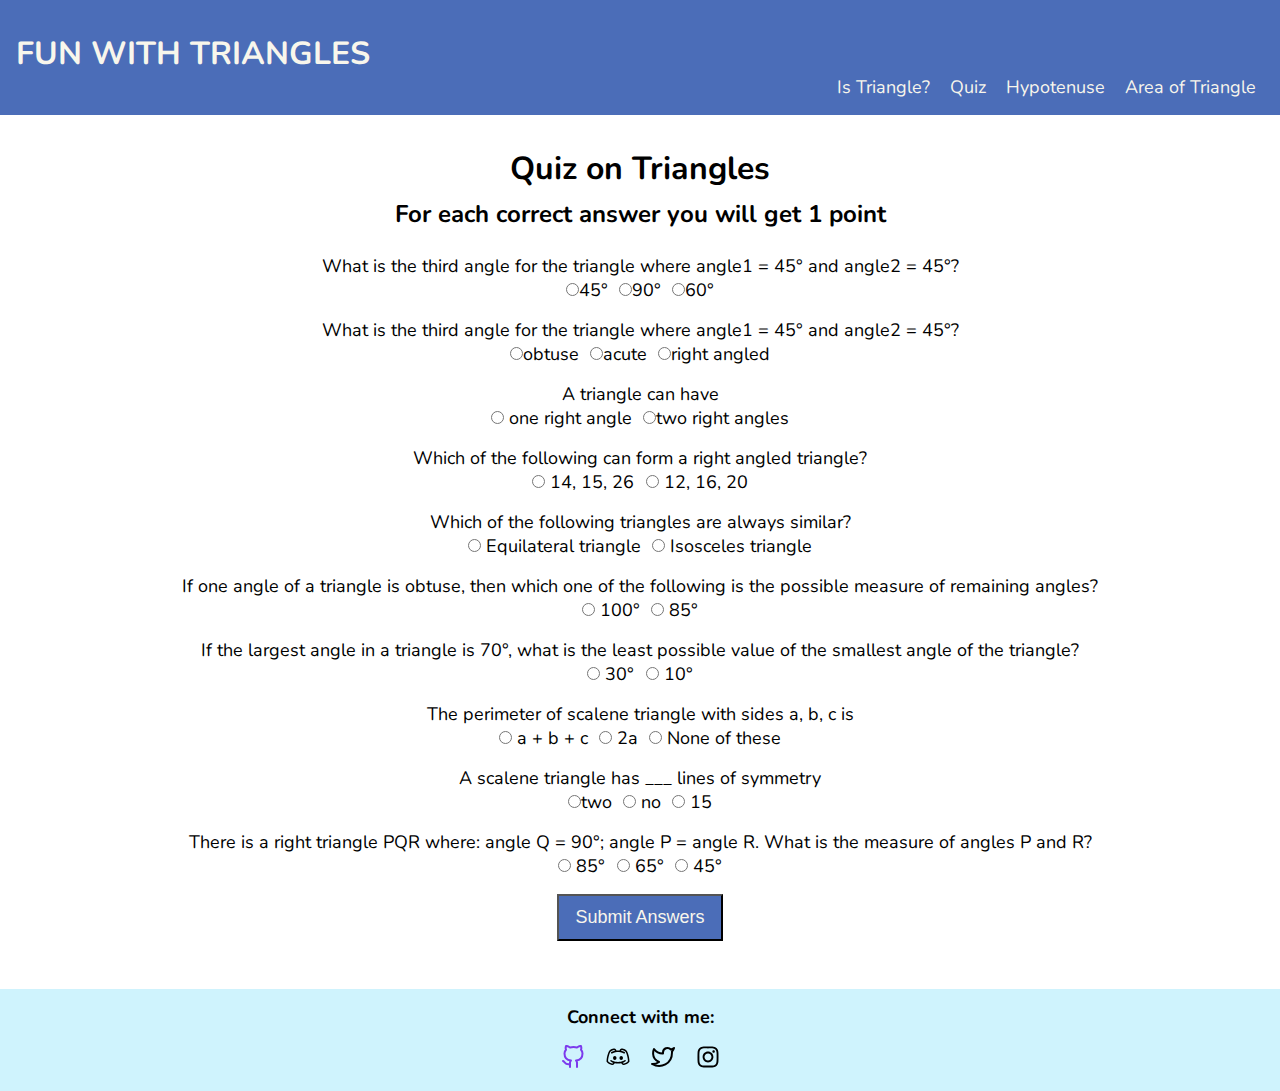
==== index.html @ 8282b1fc "update: complete" ====
<!DOCTYPE html>
<html lang="en">
<head>
    <meta charset="UTF-8">
    <meta http-equiv="X-UA-Compatible" content="IE=edge">
    <meta name="viewport" content="width=device-width, initial-scale=1.0">
    <title>Quiz | Fun with Triangles</title>
    <link rel="stylesheet" href="./styles/style.css">
</head>
<body>
  <header>
    <h1>FUN WITH TRIANGLES</h1>
    <nav>
          <a class="nav-items" href="./pages/angles.html">Is Triangle?</a>
          <a class="nav-items" href="/">Quiz</a>
          <a class="nav-items" href="./pages/hypotenuse.html">Hypotenuse</a>
          <a class="nav-items" href="./pages/area.html">Area of Triangle</a>

    </nav>
  </header>
 
  <main>
        <h1>Quiz on Triangles</h1>
        <p>For each correct answer you will get 1 point</p>
        
        <form class="quiz-form">
            <div class="question-container">
                <p>
                  What is the third angle for the triangle where angle1 = 45° and
                  angle2 = 45°?
                </p>
                <label><input type="radio" name="question1" value="45°" />45°</label>
                <label><input type="radio" name="question1" value="90°" />90°</label>
                <label><input type="radio" name="question1" value="60°" />60°</label>
            </div>
            <div class="question-container">
                <p>
                  What is the third angle for the triangle where angle1 = 45° and
                  angle2 = 45°?
                </p>
                <label>
                  <input type="radio" name="question2" value="obtuse" />obtuse
                </label>
                <label
                  ><input type="radio" name="question2" value="acute" />acute</label
                >
                <label
                  ><input type="radio" name="question2" value="right angled" />right
                  angled</label
                >
            </div>
            <div class="question-container">
                <p>A triangle can have</p>
                <label>
                  <input type="radio" name="question3" value="one right angle" />
                  one right angle
                </label>
                <label
                  ><input type="radio" name="question3" value="two right angles" />two
                  right angles</label>
            </div>
            <div class="question-container">
                <p>Which of the following can form a right angled triangle?</p>
                <label>
                  <input type="radio" name="question4" value="14, 15, 26" />
                  14, 15, 26
                </label>
                <label>
                  <input type="radio" name="question4" value="12, 16, 20" />
                  12, 16, 20</label>
            </div>
            <div class="question-container">
                <p>Which of the following triangles are always similar?</p>
                <label>
                  <input type="radio" name="question5" value="Equilateral triangle" />
                  Equilateral triangle
                </label>
                <label>
                  <input type="radio" name="question5" value="Isosceles triangle" />
                  Isosceles triangle</label>
            </div>
            <div class="question-container">
                <p>
                  If one angle of a triangle is obtuse, then which one of the
                  following is the possible measure of remaining angles?
                </p>
                <label>
                  <input type="radio" name="question6" value="100°" />
                  100°
                </label>
                <label>
                  <input type="radio" name="question6" value="85°" />
                  85°</label
                >
            </div>
      
            <div class="question-container">
                <p>
                  If the largest angle in a triangle is 70°, what is the least
                  possible value of the smallest angle of the triangle?
                </p>
                <label>
                  <input type="radio" name="question7" value="30°" />
                  30°
                </label>
                <label>
                  <input type="radio" name="question7" value="10°" />
                  10°
                </label>
            </div>
      
            <div class="question-container">
                <p>The perimeter of scalene triangle with sides a, b, c is</p>
                <label>
                  <input type="radio" name="question8" value="a + b + c" />
                  a + b + c
                </label>
                <label>
                  <input type="radio" name="question8" value="2a" />
                  2a
                </label>
                <label>
                  <input type="radio" name="question8" value="None of these" />
                  None of these
                </label>
            </div>
      
            <div class="question-container">
                <p>A scalene triangle has ___ lines of symmetry</p>
                <label>
                  <input type="radio" name="question9" value="two" />two
                </label>
                <label>
                  <input type="radio" name="question9" value="no" />
                  no
                </label>
                <label>
                  <input type="radio" name="question9" value="15" />
                  15
                </label>
            </div>
      
            <div class="question-container">
                <p>
                  There is a right triangle PQR where: angle Q = 90°; angle P = angle
                  R. What is the measure of angles P and R?
                </p>
                <label>
                  <input type="radio" name="question10" value="85°" />
                  85°
                </label>
                <label>
                  <input type="radio" name="question10" value="65°" />
                  65°
                </label>
                <label>
                  <input type="radio" name="question10" value="45°" />
                  45°
                </label>
            </div>
        </form>
        <button id="submit-answers">Submit Answers</button>
        <div id="output-message"></div>
        
        
    </main>
    <script src="./scripts/quiz.js" type="text/javascript"></script>   
    <footer>
      <p>Connect with me:</p>
      <ul class="list-unordered inline-list">
        <li>
          <a class="links" href="/" target="_blank">
            <img src="./images/github.svg" alt="github" />
          </a>
        </li>
        <li>
          <a class="links" href="/" target="_blank">
            <img src="./images/discord.svg" alt="discord" />
          </a>
        </li>
        <li>
          <a class="links" href="/" target="_blank">
            <img src="./images/twitter.svg" alt="twitter" />
          </a>
        </li>
        <li>
          <a
            class="links"
            href="/"
            target="_blank"
          >
            <img src="./images/instagram.svg" alt="instagram" />
          </a>
        </li>
      </ul>
    </footer>
</body>
</html>
---- styles/style.css ----
@import url('https://fonts.googleapis.com/css2?family=Nunito&display=swap');

* {
    padding: 0;
    margin: 0;
    box-sizing: border-box;
}

:root {
    --primary-color: rgb(75, 109, 184);
    --footer-color: rgb(207, 243, 253);
    --white: rgb(248, 246, 236);
}

body {
    background-color: var(--background-color);
    font-family: 'Nunito', sans-serif;
    margin: 0;
}

a {
    text-decoration: none;
}

/* Header */

header {
    background-color: var(--primary-color);
    width: 100vw;
    padding: 1rem;
}

header h1 {
    font-size: 2rem;
    align-self: left;
    color: var(--white);
}

nav {
    text-align: right;
    vertical-align: bottom;   
}

.nav-items {
    padding: 1rem 0.5rem;
    color: var(--white);
    font-size: large;
}

/* Main */

main {
    margin-top: 1rem;
    margin-bottom: 1rem;
    text-align: center;
}

h1 {
    padding-top: 1rem;
}

main > p {
    font-size: 1.5rem;
    font-weight: bold;
    padding: 0.5rem;
}

.question-container {
    font-size: large;
    margin: 1rem;
}

input {
    margin: auto;
    padding: 0.2rem;
    outline: var(--primary-color);
    outline-width: 4px;
}

label {
    padding: 0.2rem;    
}

label p {
    color: var(--primary-color);
    font-size: 1.5rem;
    font-weight: bold;  
    margin-top: 0.5rem;
    padding: 0.5rem;
}

button {
    display: block;
    margin: 1rem auto;
    padding: 0.7rem 1rem;
    background-color: var(--primary-color);
    color: var(--white);
    font-size: large;
}

.formula-container p {
    font-size: large;
    padding: 0.2rem;
}

/* Output */

#output-message {
    padding: 0.5rem;
    font-size: x-large;
    font-weight: bold;
    color: var(--primary-color);
}

/* Footer */

footer {
    text-align: center;
    font-size: large;
    font-weight: bold;
    background-color: var(--footer-color);
}

footer p{
    padding-top: 1rem;
}

a,
img,
li {
  display: inline;
  color: var(--primary-color);
}

img {
    width: 40px;
    padding: 1rem 0.5rem;
  }
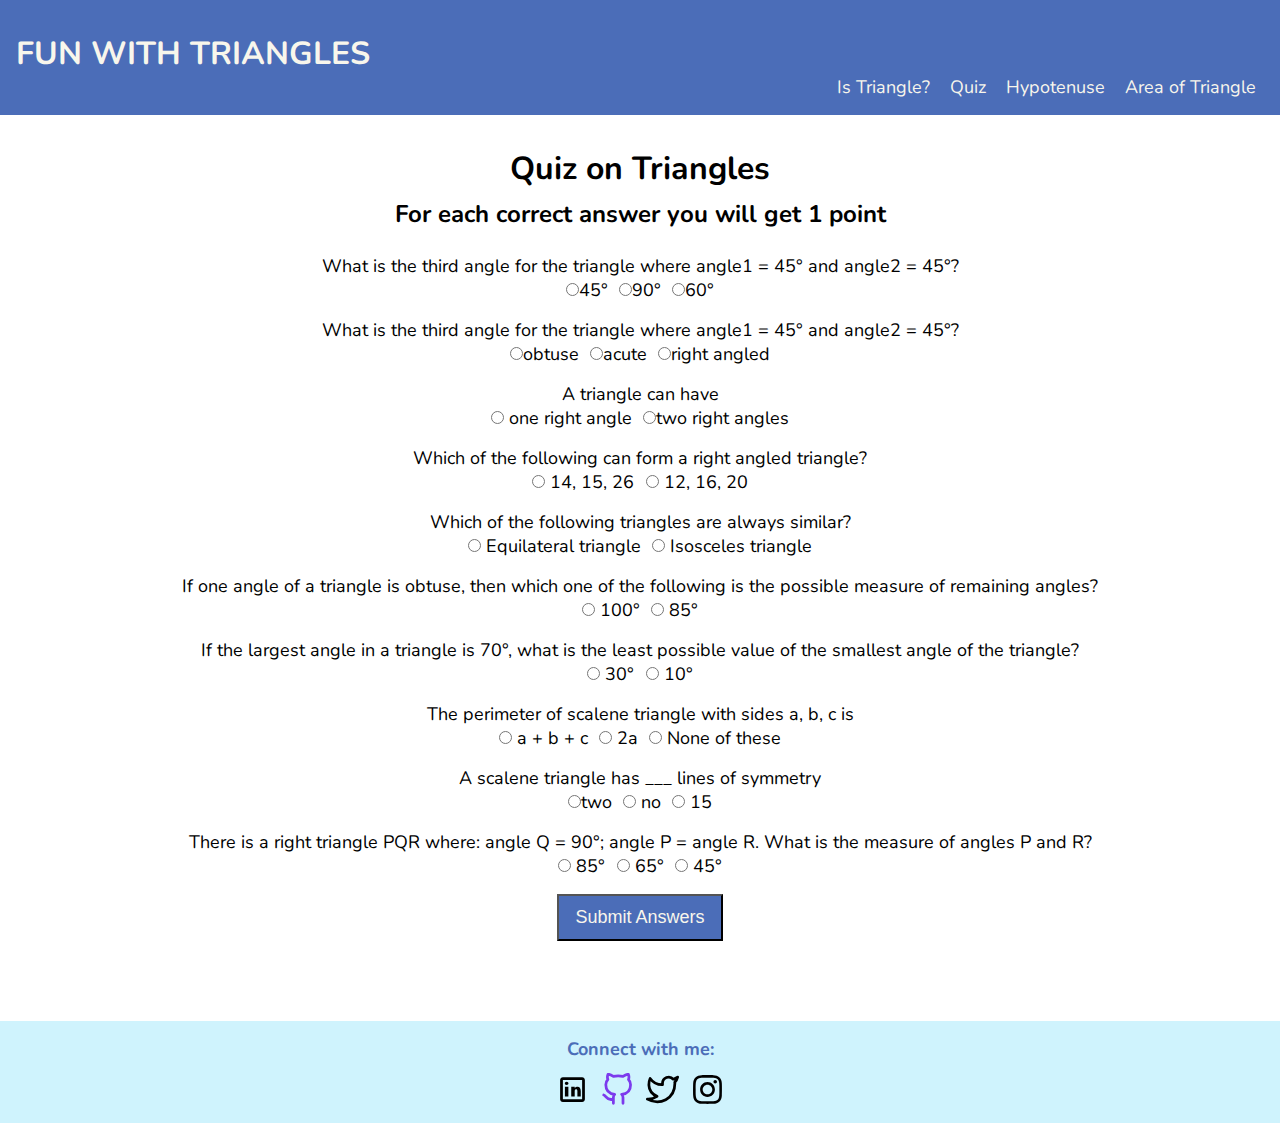
==== commit c6148318: "fix: fix broken links" ====
--- a/index.html
+++ b/index.html
@@ -167,32 +167,12 @@
     <script src="./scripts/quiz.js" type="text/javascript"></script>   
     <footer>
       <p>Connect with me:</p>
-      <ul class="list-unordered inline-list">
-        <li>
-          <a class="links" href="/" target="_blank">
-            <img src="./images/github.svg" alt="github" />
-          </a>
-        </li>
-        <li>
-          <a class="links" href="/" target="_blank">
-            <img src="./images/discord.svg" alt="discord" />
-          </a>
-        </li>
-        <li>
-          <a class="links" href="/" target="_blank">
-            <img src="./images/twitter.svg" alt="twitter" />
-          </a>
-        </li>
-        <li>
-          <a
-            class="links"
-            href="/"
-            target="_blank"
-          >
-            <img src="./images/instagram.svg" alt="instagram" />
-          </a>
-        </li>
-      </ul>
+      <nav>
+        <a href="https://www.linkedin.com/in/ankit-joshi-1411451ab/"><img src="./images/icons8-linkedin.svg" alt="linkedin"></a>
+        <a href="https://github.com/ankit9015"><img src="./images/github.svg" alt="discord"></a>
+        <a href="https://twitter.com/Ankitjoshi98"><img src="./images/twitter.svg" alt="discord"></a>
+        <a href="https://www.instagram.com/_ankit.joshi/"><img src="./images/instagram.svg" alt="discord"></a>
+    </nav>
     </footer>
 </body>
 </html>--- a/styles/style.css
+++ b/styles/style.css
@@ -119,20 +119,26 @@
     font-size: large;
     font-weight: bold;
     background-color: var(--footer-color);
+    color: var(--primary-color);
+    margin-top: 3rem;
 }
 
 footer p{
     padding-top: 1rem;
 }
 
+footer nav {
+    text-align: center;
+    padding: 0.5rem;
+}
+
 a,
-img,
-li {
-  display: inline;
-  color: var(--primary-color);
+img {
+  margin: auto;
 }
 
 img {
     width: 40px;
-    padding: 1rem 0.5rem;
+    height: 40px;
+    padding: 0.2rem;
   }